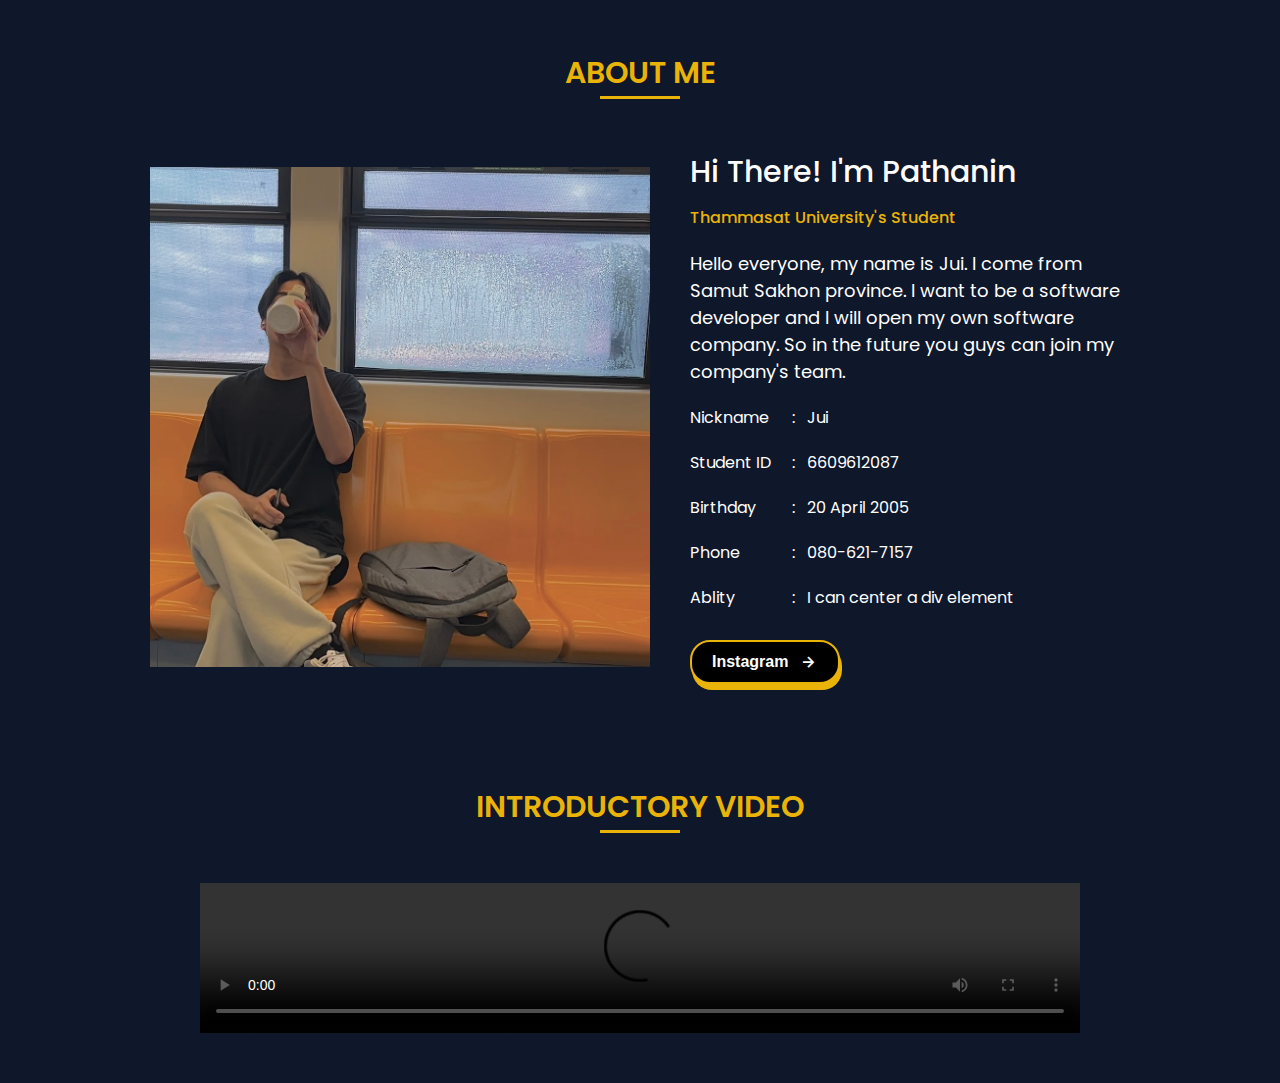
==== index.html @ 435eaa43 "Created HTML files , CSS file and resources folder" ====
<!DOCTYPE html>
<html lang="en">
<head>
    <meta charset="UTF-8">
    <meta name="viewport" content="width=device-width, initial-scale=1.0">
    <link rel="stylesheet" href="mystyle.css">
    <link href='https://unpkg.com/boxicons@2.1.4/css/boxicons.min.css' rel='stylesheet'>
    <title>CSTU STORY</title>
</head>
<body>
    <section class="about">
        <h2>ABOUT ME</h2>
        <div class="underline"></div>
        <div class="about-content">
            <img src="./resources/IMG_1367.jpg">
            <div class="about-text">
                <div class="description">
                    <h3>Hi There! I'm Pathanin</h3>
                    <h4>Thammasat University's Student</h4>
                    <p>
                        Hello everyone, my name is Jui. I come from Samut Sakhon province. 
                        I want to be a software developer and I will open my own software company. 
                        So in the future you guys can join my company's team.
                </div>
                
                <div class="my-info">
                    <div class="head">
                        <ul>
                            <li>Nickname</li>
                            <li>Student ID</li>
                            <li>Birthday</li>
                            <li>Phone</li>
                            <li>Ablity</li>
                        </ul>
                    </div>

                    <div class="caption">
                        <ul>
                            <li>: &ensp;Jui</li>
                            <li>: &ensp;6609612087</li>
                            <li>: &ensp;20 April 2005</li>
                            <li>: &ensp;080-621-7157</li>
                            <li>: &ensp;I can center a div element</li>
                        </ul>
                    </div>
                </div>
                <a href="https://www.instagram.com/rata_jui/?next=%2Fquotedinbook%2F"><button class="btn">Instagram <i class='bx bx-right-arrow-alt'></i></button></a>
            </div>
        </div>
    </section>

    <section class="video">
        <h2>INTRODUCTORY VIDEO</h2>
        <div class="underline"></div>
        <div class="my-video">
            <video src="./resources/Introduce Myself.MOV" controls></video>    
        </div>
    </section>
</body>
</html>
---- mystyle.css ----
@import url('https://fonts.googleapis.com/css2?family=Poppins:ital,wght@0,100;0,200;0,300;0,400;0,500;0,600;0,700;0,800;0,900;1,100;1,200;1,300;1,400;1,500;1,600;1,700;1,800;1,900&display=swap');

*{
    margin: 0;
    padding: 0;
    box-sizing: border-box;
}

:root{
    --h3-size: 30px;
    --h4-size: 16px;
    --p-size: 18px;
}

body{
    font-family: 'Poppins', sans-serif;
    background-color: #0f172a;
}

section.about{
    padding: 50px 150px;
}

.about h2{
    text-align: center;
    color: #eab308;
    font-size: 30px;
    font-weight: 600;
}

.underline{
    height: 3px;
    width: 80px;
    background-color: #eab308;
    margin: auto;
    margin-bottom: 50px;
}

.about-content{
    display: flex;
    justify-content: center;
    align-items: center;
    gap: 40px;
}

.about-content img{
    width: 500px;
}

.about-text h3{
    font-size: var(--h3-size);
    color: #fff;
    font-weight: 500;
    margin-bottom: 10px;
}

.about-text h4{
    font-weight: 500;
    color: #eab308;
    font-size: var(--h4-size);
    margin-bottom: 20px;
}

.about-text p{
    color: #fff;
    font-size: var(--p-size);
    margin-bottom: 20px;
}

.my-info{
    display: flex;
    gap: 20px;
}

ul{
    list-style: none;
}

li{
    color: #fff;
    margin-bottom: 20px;
    font-size: 16px;
}

button{
    padding: 10px 20px;
    border-radius: 20px;
    font-size: 16px;
    font-weight: 600;
    background-color: #000;
    color: #fff;
    border: 2px solid #eab308;
    box-shadow: 2px 6px 0px #eab308;
    cursor: pointer;
    display: flex;
    align-items: center;
    gap: 10px;
    transition: all .5s ease;
    margin-top: 10px;
}

button:hover{
    background-color: #fff;
    color: #000;
    border: 2px solid #a3a3a3;
    box-shadow: 2px 6px 0px #a3a3a3;
}

button:active{
    background-color: #eab308;
    box-shadow: none;
    border: none;
    transform: translateY(4px);
}

button i{
    font-size: 20px;
}

a{
    text-decoration: none;
}

.video{
    padding: 50px 200px;
}

.video h2{
    text-align: center;
    color: #eab308;
    font-size: 30px;
    font-weight: 600;
}


.video> .underline{
    height: 3px;
    width: 80px;
    background-color: #eab308;
    margin: auto;
    margin-bottom: 50px;
}

.my-video{
    display: flex;
    justify-content: center;
}

video{
    width: 903.2px;
}


@media screen and (max-width: 1200px){
    .about-content img{
        width: 400px;
    }

    section.about, .video{
        padding: 50px 100px;
    }
}

@media screen and (max-width: 1000px){
    :root{
        --h3-size: 36px;
        --h4-size: 16px;
        --p-size: 16px;
    }

    .about-content{
        flex-direction: column;
    }
    section.about, .video{
        padding: 50px 150px;
    }

    .about-content img{
        width: 100%;
    }

    li{
        font-size: 20px;
    }

    video{
        width: 800px;
    }
}

@media screen and (max-width: 900px){
    section.about, .video{
        padding: 50px 100px;
    }

    video{
        width: 100%;
    }
}

@media screen and (max-width: 602px){
    :root{
        --h3-size: 30px;
        --h4-size: 14px;
        --p-size: 14px;
    }

    section.about, .video{
        padding: 40px 70px;
    }

    .head{
        flex: 1;
    }

    .caption{
        flex: 1.5;
    }

    li{
        font-size: 13px;
    }

    button{
        font-size: 14px;
        padding: 5px 20px;
    }
    /* li:last-child{
        display: none;
    } */
}
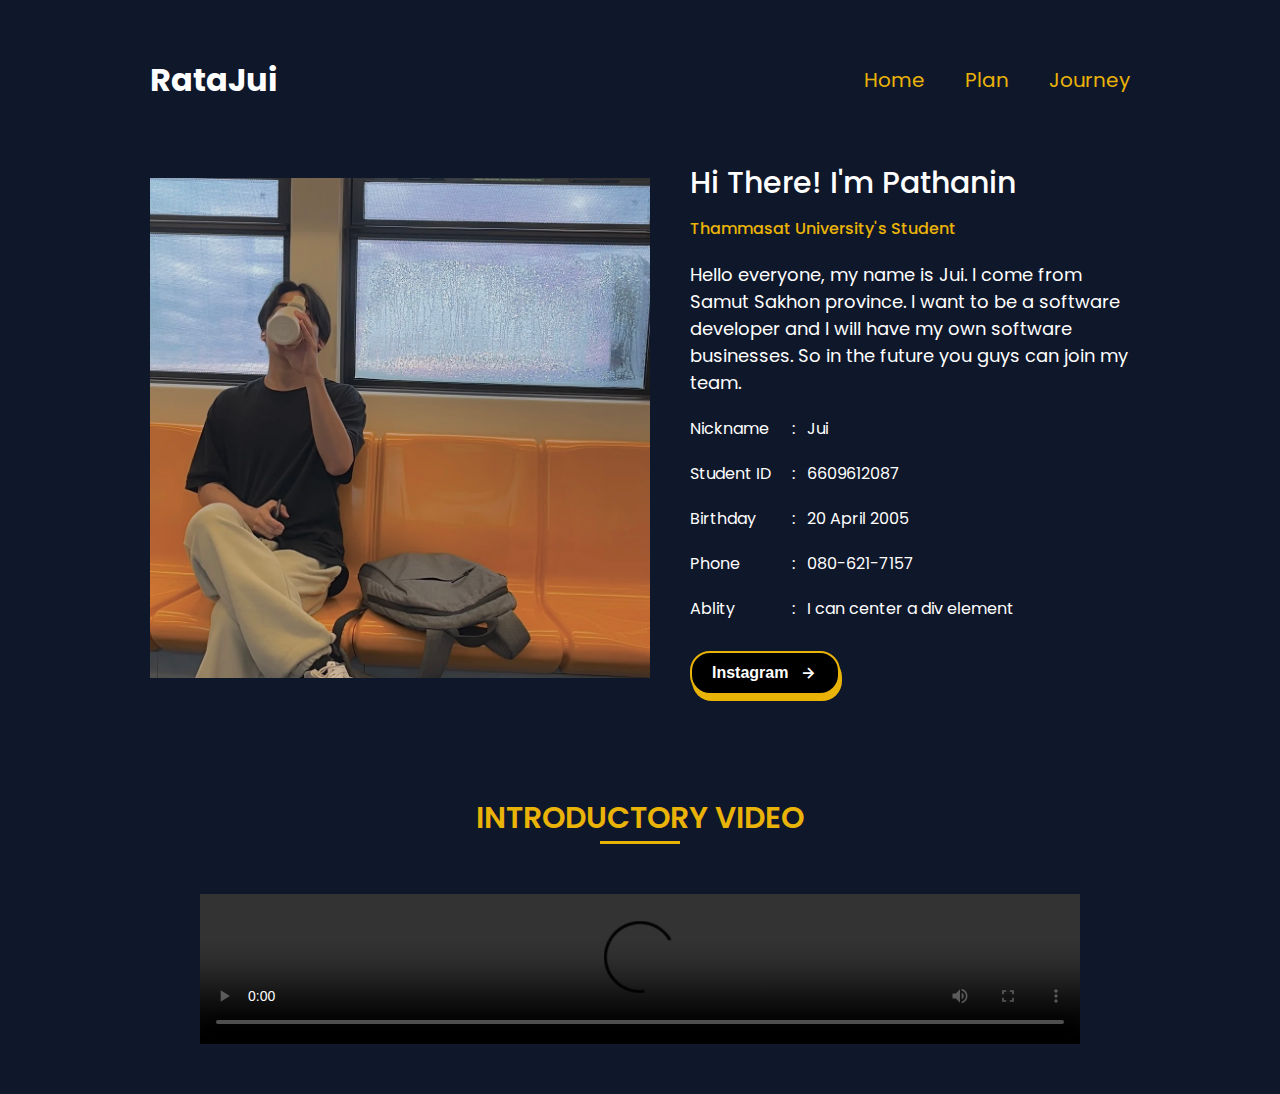
==== commit 133c681c: "Modified index.html" ====
--- a/index.html
+++ b/index.html
@@ -8,9 +8,19 @@
     <title>CSTU STORY</title>
 </head>
 <body>
+
+    <div class="nav-bar">
+        <div class="logo">
+            <h1>RataJui</h1>
+        </div>
+        <div class="nav-links">
+            <a href="#">Home</a>
+            <a href="#">Plan</a>
+            <a href="#">Journey</a>
+        </div>
+    </div>
+
     <section class="about">
-        <h2>ABOUT ME</h2>
-        <div class="underline"></div>
         <div class="about-content">
             <img src="./resources/IMG_1367.jpg">
             <div class="about-text">
@@ -19,8 +29,8 @@
                     <h4>Thammasat University's Student</h4>
                     <p>
                         Hello everyone, my name is Jui. I come from Samut Sakhon province. 
-                        I want to be a software developer and I will open my own software company. 
-                        So in the future you guys can join my company's team.
+                        I want to be a software developer and I will have my own software businesses. 
+                        So in the future you guys can join my team.
                 </div>
                 
                 <div class="my-info">
--- a/mystyle.css
+++ b/mystyle.css
@@ -18,22 +18,53 @@
 }
 
 section.about{
-    padding: 50px 150px;
-}
-
-.about h2{
-    text-align: center;
+    padding: 0px 150px;
+    margin-bottom: 50px;
+}
+
+.nav-bar{
+    height: 100px;
+    display: flex;
+    justify-content: space-between;
+    align-items: center;
+    padding: 80px 150px;
+}
+
+.nav-links{
+    display: flex;
+    align-items: center;
+    gap: 40px;
+}
+
+.nav-links a{
+    font-size: 20px;
     color: #eab308;
-    font-size: 30px;
-    font-weight: 600;
-}
-
-.underline{
-    height: 3px;
-    width: 80px;
-    background-color: #eab308;
-    margin: auto;
-    margin-bottom: 50px;
+    transition: all 0.3s ease;
+}
+
+.nav-links a{
+    position: relative;
+}
+  
+.nav-links a::before {
+    content: '';
+    position: absolute;
+    left: 50%;
+    bottom: 0;
+    width: 100%;
+    height: 2px;
+    background-color: #fdf98b;
+    transform-origin: center;
+    transform: translate(-50%, 0) scaleX(0);
+    transition: transform 0.3s ease-in-out;
+}
+
+.nav-links a:hover::before {
+    transform: translate(-50%, 0) scaleX(1);
+}
+
+.logo{
+    color: #fff;
 }
 
 .about-content{
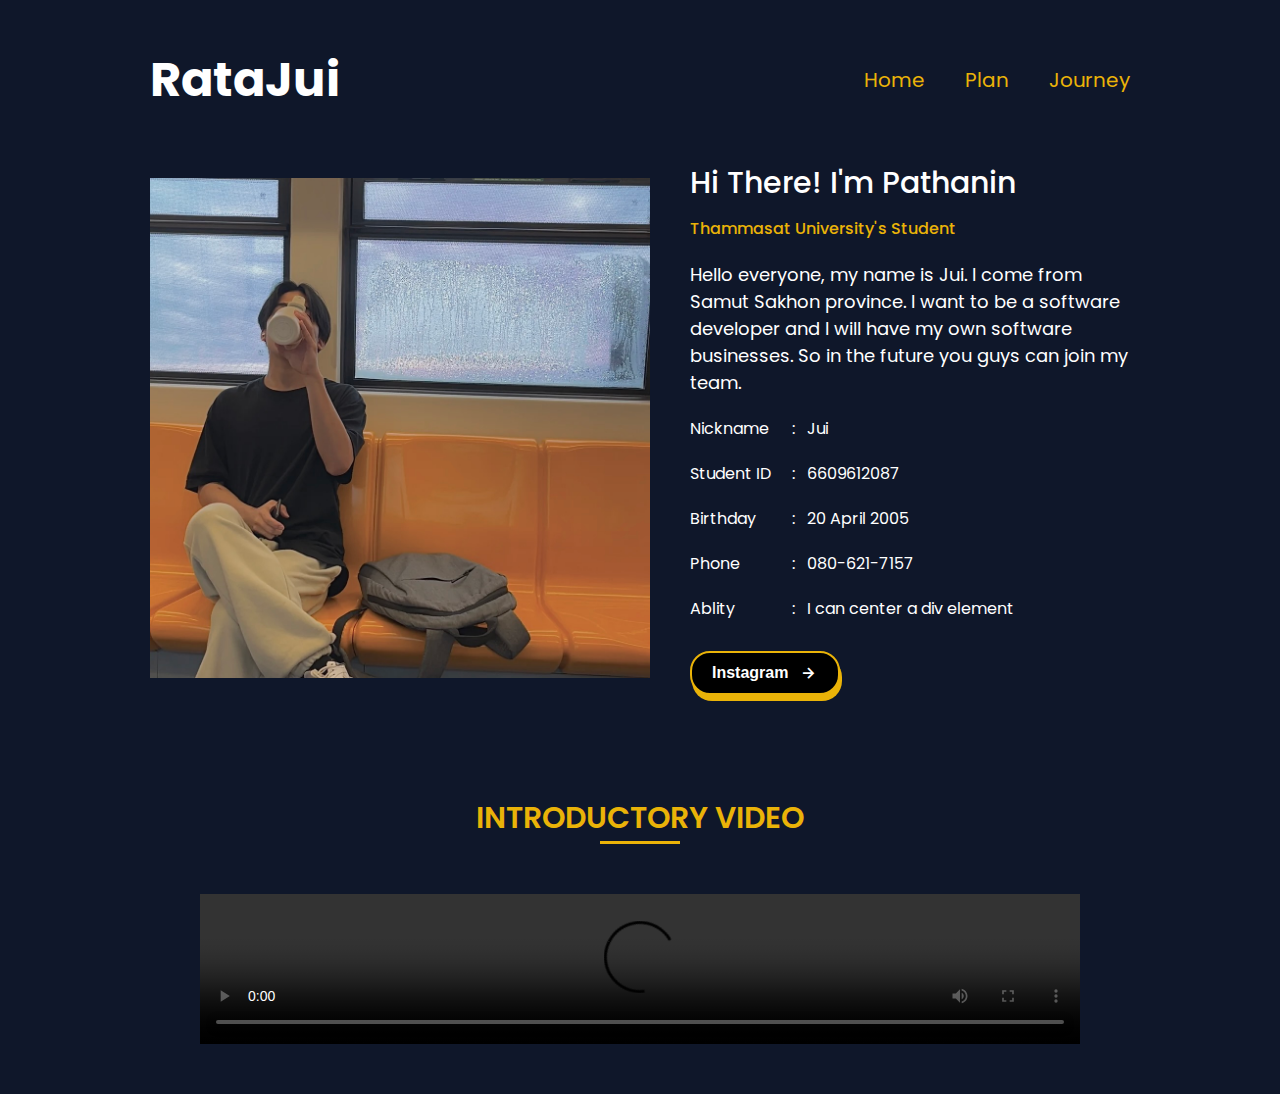
==== commit d064a91d: "Created Structure to myfuture.html" ====
--- a/index.html
+++ b/index.html
@@ -14,9 +14,9 @@
             <h1>RataJui</h1>
         </div>
         <div class="nav-links">
-            <a href="#">Home</a>
-            <a href="#">Plan</a>
-            <a href="#">Journey</a>
+            <a href="./index.html">Home</a>
+            <a href="./myfuture.html">Plan</a>
+            <a href="./myjourney.html">Journey</a>
         </div>
     </div>
 
--- a/mystyle.css
+++ b/mystyle.css
@@ -10,6 +10,8 @@
     --h3-size: 30px;
     --h4-size: 16px;
     --p-size: 18px;
+    --h1-size : 24px;
+    --nav-link: 20px;
 }
 
 body{
@@ -37,13 +39,14 @@
 }
 
 .nav-links a{
-    font-size: 20px;
+    font-size: var(--nav-link);
     color: #eab308;
     transition: all 0.3s ease;
-}
-
-.nav-links a{
     position: relative;
+}
+
+.nav-links a:hover{
+    color: #fdf98b;
 }
   
 .nav-links a::before {
@@ -65,6 +68,7 @@
 
 .logo{
     color: #fff;
+    font-size: var(--h1-size);
 }
 
 .about-content{
@@ -76,6 +80,7 @@
 
 .about-content img{
     width: 500px;
+    height: auto;
 }
 
 .about-text h3{
@@ -107,13 +112,19 @@
     list-style: none;
 }
 
-li{
+.head ul > li{
     color: #fff;
     margin-bottom: 20px;
     font-size: 16px;
 }
 
-button{
+.caption ul > li{
+    color: #fff;
+    margin-bottom: 20px;
+    font-size: 16px;
+}
+
+button.btn{
     padding: 10px 20px;
     border-radius: 20px;
     font-size: 16px;
@@ -130,14 +141,14 @@
     margin-top: 10px;
 }
 
-button:hover{
+button.btn:hover{
     background-color: #fff;
     color: #000;
     border: 2px solid #a3a3a3;
     box-shadow: 2px 6px 0px #a3a3a3;
 }
 
-button:active{
+button.btn:active{
     background-color: #eab308;
     box-shadow: none;
     border: none;
@@ -187,6 +198,10 @@
         width: 400px;
     }
 
+    .nav-bar{
+        padding: 80px 100px 0px 100px;
+    }
+
     section.about, .video{
         padding: 50px 100px;
     }
@@ -199,11 +214,16 @@
         --p-size: 16px;
     }
 
+    .nav-bar{
+        padding: 80px 150px 0px 150px;
+    }
+
     .about-content{
         flex-direction: column;
     }
     section.about, .video{
         padding: 50px 150px;
+        margin-bottom: 0;
     }
 
     .about-content img{
@@ -220,13 +240,36 @@
 }
 
 @media screen and (max-width: 900px){
+    :root{
+        --h1-size: 18px;
+    }
+
     section.about, .video{
         padding: 50px 100px;
     }
 
+    .nav-bar{
+        padding: 80px 100px 0px 100px;
+    }
+
     video{
         width: 100%;
     }
+}
+
+@media screen and (max-width: 700px){
+    :root{
+        --h3-size: 30px;
+        --h4-size: 14px;
+        --p-size: 14px;
+        --h1-size: 16px;
+        --nav-link: 16px;
+    }
+
+    .nav-links{
+        gap: 20px;
+    }
+    
 }
 
 @media screen and (max-width: 602px){
@@ -234,6 +277,11 @@
         --h3-size: 30px;
         --h4-size: 14px;
         --p-size: 14px;
+        --h1-size: 16px;
+    }
+
+    .nav-bar{
+        padding: 50px 70px 0px 70px;
     }
 
     section.about, .video{
@@ -256,7 +304,4 @@
         font-size: 14px;
         padding: 5px 20px;
     }
-    /* li:last-child{
-        display: none;
-    } */
-}
+}
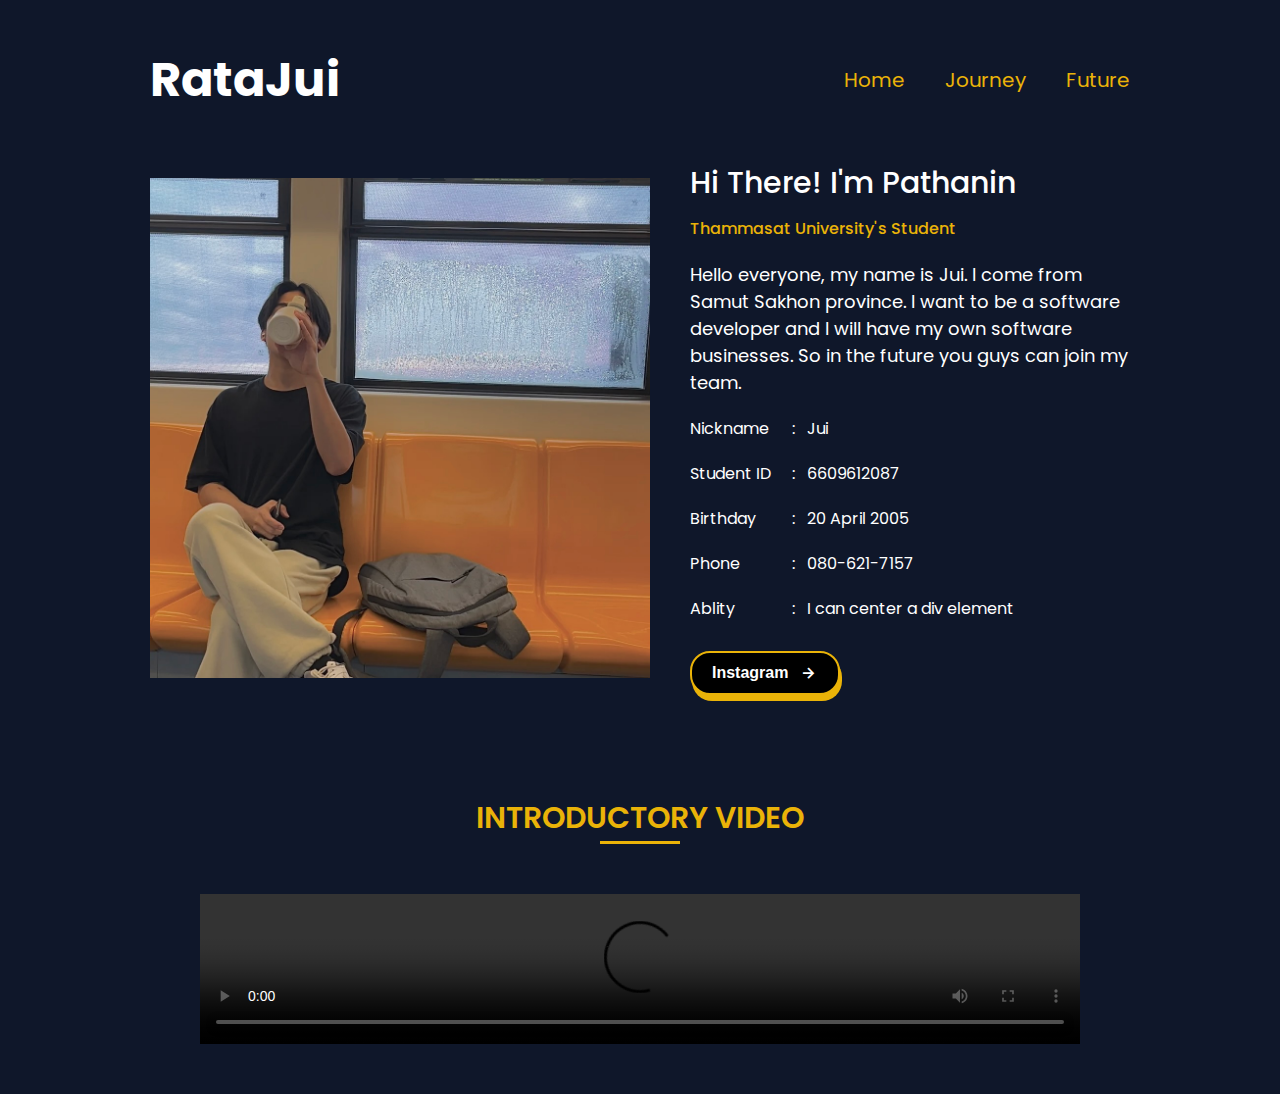
==== commit 39be1500: "I swaped content between myfuture and myjourney , I created structure , added style to myfuture.html" ====
--- a/index.html
+++ b/index.html
@@ -15,8 +15,8 @@
         </div>
         <div class="nav-links">
             <a href="./index.html">Home</a>
-            <a href="./myfuture.html">Plan</a>
             <a href="./myjourney.html">Journey</a>
+            <a href="./myfuture.html">Future</a>
         </div>
     </div>
 
--- a/mystyle.css
+++ b/mystyle.css
@@ -7,10 +7,10 @@
 }
 
 :root{
+    --h1-size : 24px;
     --h3-size: 30px;
     --h4-size: 16px;
     --p-size: 18px;
-    --h1-size : 24px;
     --nav-link: 20px;
 }
 
@@ -215,14 +215,14 @@
     }
 
     .nav-bar{
-        padding: 80px 150px 0px 150px;
+        padding: 80px 100px 0px 100px;
     }
 
     .about-content{
         flex-direction: column;
     }
     section.about, .video{
-        padding: 50px 150px;
+        padding: 50px 100px;
         margin-bottom: 0;
     }
 
@@ -305,3 +305,167 @@
         padding: 5px 20px;
     }
 }
+
+
+.myplan{
+    margin: 0 150px;
+    background-color: #1b2541;
+    padding: 50px;
+}
+
+.myplan h2{
+    text-align: center;
+    text-transform: uppercase;
+    color: #eab308;
+    font-size: 30px;
+}
+
+.myplan > .underline{
+    height: 3px;
+    width: 80px;
+    background-color: #eab308;
+    margin: auto;
+    margin-bottom: 50px;
+}
+
+.myplan-content{
+    display: grid;
+    grid-template-columns: 1fr 1fr 1fr;
+    gap: 20px;
+}
+
+.myplan-card{
+    display: flex;
+    flex-direction: column;
+    align-items: center;
+    background-color: #2f3c65;
+    padding: 30px;
+    text-align: center;
+    border-radius: 16px;
+    box-shadow: rgba(0, 0, 0, 0.1) 0px 4px 6px -1px, rgba(0, 0, 0, 0.06) 0px 2px 4px -1px;
+}
+
+.myplan-card h4{
+    font-size: 16px;
+    color: #fff;
+    background-color: rgba(12, 27, 75, 0.5);
+    text-transform: uppercase;
+    font-weight: 500;
+    margin-bottom: 30px;
+    border: 1px solid #81a6d9;
+    padding: 10px 20px;
+    border-radius: 30px;
+}
+
+.card-icon i{
+    padding: 15px;
+    border-radius: 50%;
+    font-size: 40px;
+    color: #0f172a;
+    background-color: #81a6d9;
+    margin-bottom: 30px;
+    cursor: pointer;
+    transition: all 0.3s ease;
+}
+
+.card-icon i:hover{
+    color: #eab308;
+    background-color: #1b2541;
+    border: 1px solid #fff;
+}
+
+.myplan-card p{
+    color: #fff;
+    font-size: 16px;
+}
+
+@media screen and (max-width: 1200px){
+    .myplan{
+        margin: 50px 100px;
+    }
+}
+
+@media screen and (max-width: 1000px){
+    .myplan-content{
+        grid-template-columns: 1fr;
+    }
+}
+
+@media screen and (max-width: 600px){
+    .myplan{
+        margin: 50px 70px;
+    }
+
+    .myplan h2{
+        font-size: 25px;
+    }
+}
+
+.myfuture{
+    display: grid;
+    grid-template-columns: 1fr 1fr;
+    margin: 0 150px;
+    gap: 30px;
+    justify-items: end;
+    align-items: center;
+    height: 70vh;
+}
+
+.myfuture-info h1{
+    color: #eab308;
+    font-size: 40px;
+    text-transform: uppercase;
+    margin-bottom: 10px;
+}
+
+.myfuture p{
+    color: #fff;
+}
+
+.myfuture-img{
+    display: flex;
+    justify-content: center;
+    gap: 20px;
+}
+
+.myfuture-img img{
+    width: 300px;
+}
+
+@media screen and (max-width: 1200px){
+    .myfuture{
+        margin: 50px 100px;
+    }
+}
+
+@media screen and (max-width: 1100px){
+    .myfuture-img img{
+        width: 200px;
+    }
+}
+
+@media screen and (max-width: 1000px){
+    .myfuture{
+        grid-template-columns: 1fr;
+        justify-items: center;
+        gap: 0;
+    }
+
+    .myfuture-info{
+        order: 2;
+    } 
+
+    .myfuture-img{
+        order: 1;
+    }
+
+    .myfuture-img img{
+        width: 250px;
+    }
+}
+
+@media screen and (max-width: 600px){
+    .myfuture-img img{
+        width: 100px;
+    }
+}